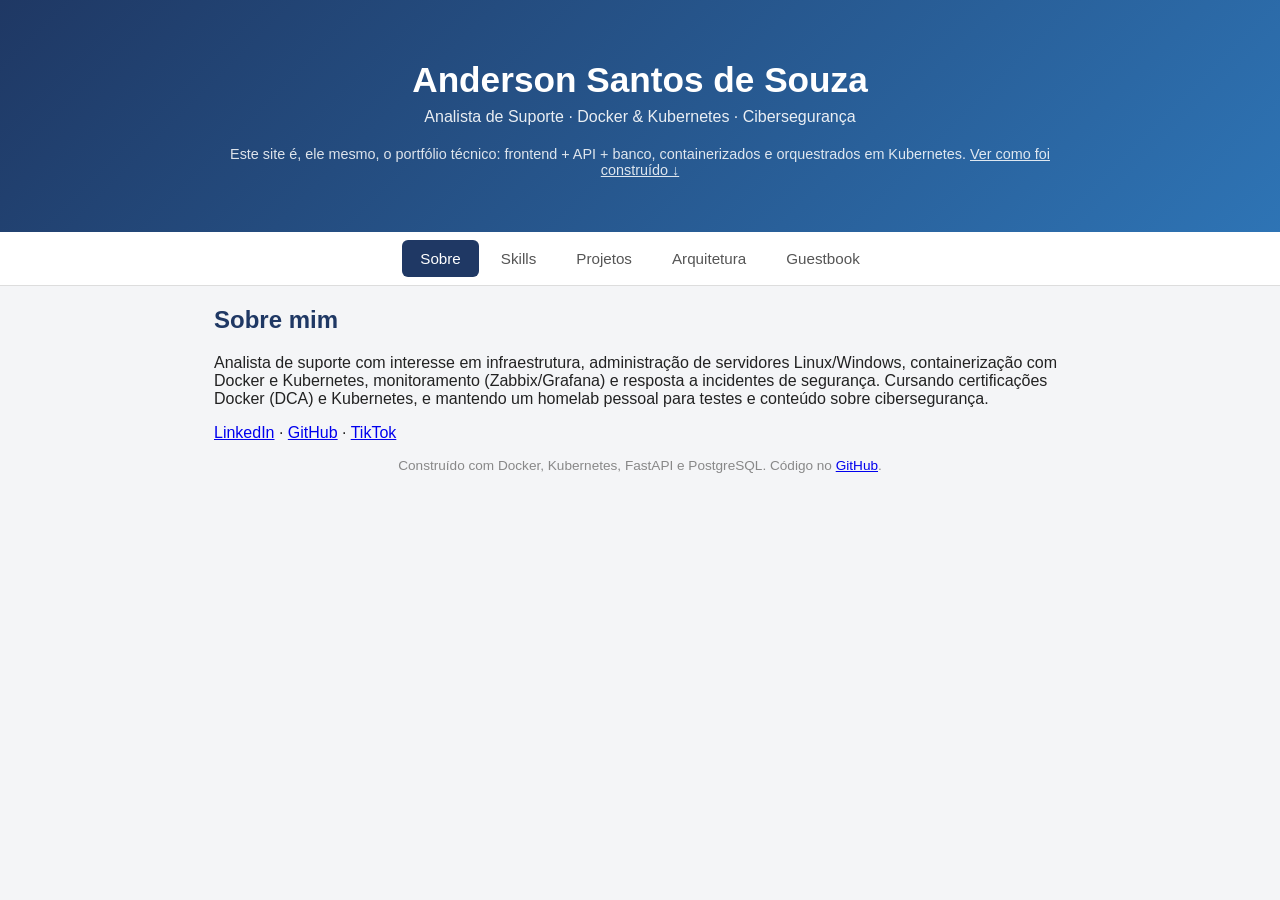
==== frontend/src/index.html @ 82c3fc14 "Reconstrucao completa: portfolio com Docker e Kubernetes" ====
<!DOCTYPE html>
<html lang="pt-br">
<head>
<meta charset="UTF-8">
<meta name="viewport" content="width=device-width, initial-scale=1.0">
<title>Anderson Santos de Souza — Analista de Suporte</title>
<link rel="stylesheet" href="style.css">
</head>
<body>

<header class="hero">
    <div class="container">
        <h1>Anderson Santos de Souza</h1>
        <p class="subtitle">Analista de Suporte · Docker & Kubernetes · Cibersegurança</p>
        <p class="hero-note">
            Este site é, ele mesmo, o portfólio técnico: frontend + API + banco,
            containerizados e orquestrados em Kubernetes.
            <a href="#arquitetura">Ver como foi construído ↓</a>
        </p>
    </div>
</header>

<nav class="tabs">
    <button class="tab-btn active" data-tab="sobre">Sobre</button>
    <button class="tab-btn" data-tab="skills">Skills</button>
    <button class="tab-btn" data-tab="projetos">Projetos</button>
    <button class="tab-btn" data-tab="arquitetura">Arquitetura</button>
    <button class="tab-btn" data-tab="guestbook">Guestbook</button>
</nav>

<main class="container">

    <section id="sobre" class="tab-content active">
        <h2>Sobre mim</h2>
        <p>
            <!-- TODO: ajustar com seu texto real -->
            Analista de suporte com interesse em infraestrutura, administração de servidores
            Linux/Windows, containerização com Docker e Kubernetes, monitoramento (Zabbix/Grafana) e resposta
            a incidentes de segurança. Cursando certificações Docker (DCA) e Kubernetes,
            e mantendo um homelab pessoal para testes e conteúdo sobre cibersegurança.
        </p>
        <p>
            <!-- TODO: adicionar links reais -->
            <a href="#" target="_blank">LinkedIn</a> ·
            <a href="#" target="_blank">GitHub</a> ·
            <a href="#" target="_blank">TikTok</a>
        </p>
    </section>

    <section id="skills" class="tab-content">
        <h2>Skills</h2>
        <div id="skills-list" class="grid">Carregando...</div>
    </section>

    <section id="projetos" class="tab-content">
        <h2>Projetos</h2>
        <div id="projects-list" class="grid">Carregando...</div>
    </section>

    <section id="arquitetura" class="tab-content">
        <h2>Como este site foi construído</h2>
        <p>A resposta abaixo vem ao vivo do endpoint <code>/api/architecture</code> da própria API deste site.</p>
        <div id="architecture-content">Carregando...</div>
    </section>

    <section id="guestbook" class="tab-content">
        <h2>Guestbook</h2>
        <form id="guestbook-form">
            <input type="text" id="gb-nome" placeholder="Seu nome" required maxlength="80">
            <textarea id="gb-mensagem" placeholder="Deixe uma mensagem" required maxlength="500" rows="3"></textarea>
            <button type="submit">Enviar</button>
        </form>
        <div id="guestbook-list"></div>
    </section>

</main>

<footer class="container">
    <p>Construído com Docker, Kubernetes, FastAPI e PostgreSQL. Código no <a href="#" target="_blank">GitHub</a>.</p>
</footer>

<script src="script.js"></script>
</body>
</html>
---- frontend/src/style.css ----
:root {
    --primary: #1F3864;
    --accent: #2E74B5;
    --bg: #f4f5f7;
    --ok: #2E7D32;
}
* { box-sizing: border-box; }
body {
    font-family: -apple-system, "Segoe UI", Arial, sans-serif;
    margin: 0;
    background: var(--bg);
    color: #222;
}
.container { max-width: 900px; margin: 0 auto; padding: 0 24px; }

.hero {
    background: linear-gradient(135deg, var(--primary), var(--accent));
    color: #fff;
    padding: 60px 0 40px;
    text-align: center;
}
.hero h1 { margin: 0 0 8px; font-size: 2.2rem; }
.hero .subtitle { margin: 0 0 20px; opacity: 0.9; }
.hero-note { font-size: 0.9rem; opacity: 0.85; }
.hero-note a { color: #fff; text-decoration: underline; }

.tabs {
    display: flex;
    justify-content: center;
    gap: 4px;
    background: #fff;
    border-bottom: 1px solid #ddd;
    padding: 8px;
    flex-wrap: wrap;
}
.tab-btn {
    background: none;
    border: none;
    padding: 10px 18px;
    cursor: pointer;
    font-size: 0.95rem;
    border-radius: 6px;
    color: #555;
}
.tab-btn:hover { background: #f0f2f5; }
.tab-btn.active { background: var(--primary); color: #fff; }

main { padding: 32px 24px 60px; }
.tab-content { display: none; }
.tab-content.active { display: block; }

h2 { color: var(--primary); }

.grid {
    display: grid;
    grid-template-columns: repeat(auto-fill, minmax(220px, 1fr));
    gap: 16px;
    margin-top: 16px;
}
.card {
    background: #fff;
    border-radius: 8px;
    padding: 16px;
    box-shadow: 0 1px 3px rgba(0,0,0,0.1);
}
.card h3 { margin: 0 0 6px; font-size: 1rem; color: var(--primary); }
.card p { margin: 0; font-size: 0.85rem; color: #666; }
.skill-bar {
    background: #eee;
    border-radius: 4px;
    height: 8px;
    margin-top: 8px;
    overflow: hidden;
}
.skill-bar-fill { background: var(--accent); height: 100%; }

pre {
    background: #1e1e1e;
    color: #d4d4d4;
    padding: 16px;
    border-radius: 8px;
    overflow-x: auto;
    font-size: 0.85rem;
}

#guestbook-form {
    display: flex;
    flex-direction: column;
    gap: 10px;
    max-width: 420px;
    margin-bottom: 24px;
}
#guestbook-form input, #guestbook-form textarea {
    padding: 10px;
    border: 1px solid #ccc;
    border-radius: 6px;
    font-family: inherit;
}
#guestbook-form button {
    background: var(--primary);
    color: #fff;
    border: none;
    padding: 10px;
    border-radius: 6px;
    cursor: pointer;
}
.gb-entry {
    background: #fff;
    border-radius: 8px;
    padding: 12px 16px;
    margin-bottom: 8px;
    box-shadow: 0 1px 3px rgba(0,0,0,0.08);
}
.gb-entry strong { color: var(--primary); }
.gb-entry small { color: #999; }

footer {
    text-align: center;
    padding: 24px;
    color: #888;
    font-size: 0.85rem;
}
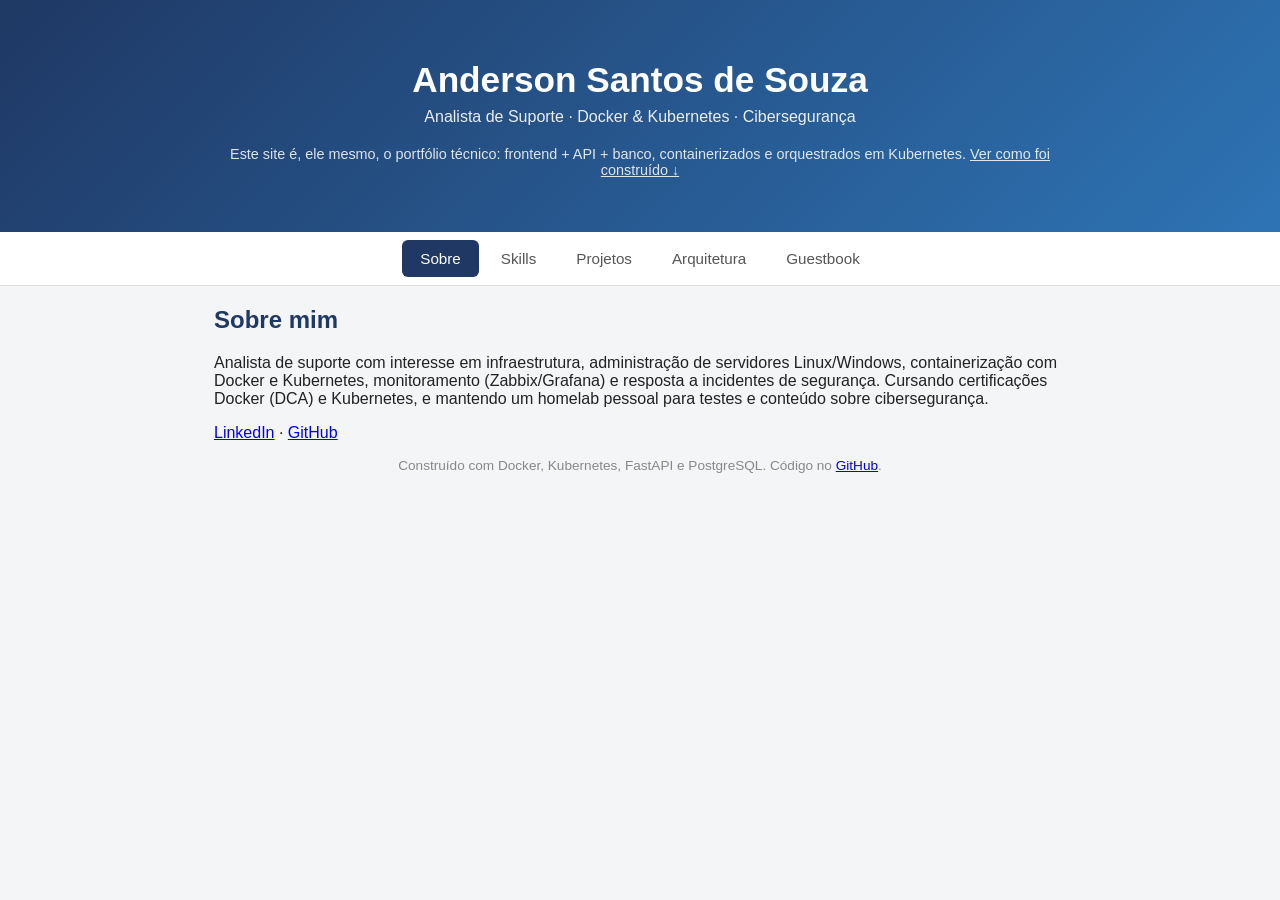
==== commit b376d2b8: "Atualiza links reais de LinkedIn e GitHub, remove TikTok" ====
--- a/frontend/src/index.html
+++ b/frontend/src/index.html
@@ -41,9 +41,8 @@
         </p>
         <p>
             <!-- TODO: adicionar links reais -->
-            <a href="#" target="_blank">LinkedIn</a> ·
-            <a href="#" target="_blank">GitHub</a> ·
-            <a href="#" target="_blank">TikTok</a>
+            <a href="https://www.linkedin.com/in/andersouza-ti/" target="_blank">LinkedIn</a> ·
+            <a href="https://github.com/anderson-souza-tech/portfolio" target="_blank">GitHub</a>
         </p>
     </section>
 
@@ -76,7 +75,7 @@
 </main>
 
 <footer class="container">
-    <p>Construído com Docker, Kubernetes, FastAPI e PostgreSQL. Código no <a href="#" target="_blank">GitHub</a>.</p>
+    <p>Construído com Docker, Kubernetes, FastAPI e PostgreSQL. Código no <a href="https://github.com/anderson-souza-tech/portfolio" target="_blank">GitHub</a>.</p>
 </footer>
 
 <script src="script.js"></script>
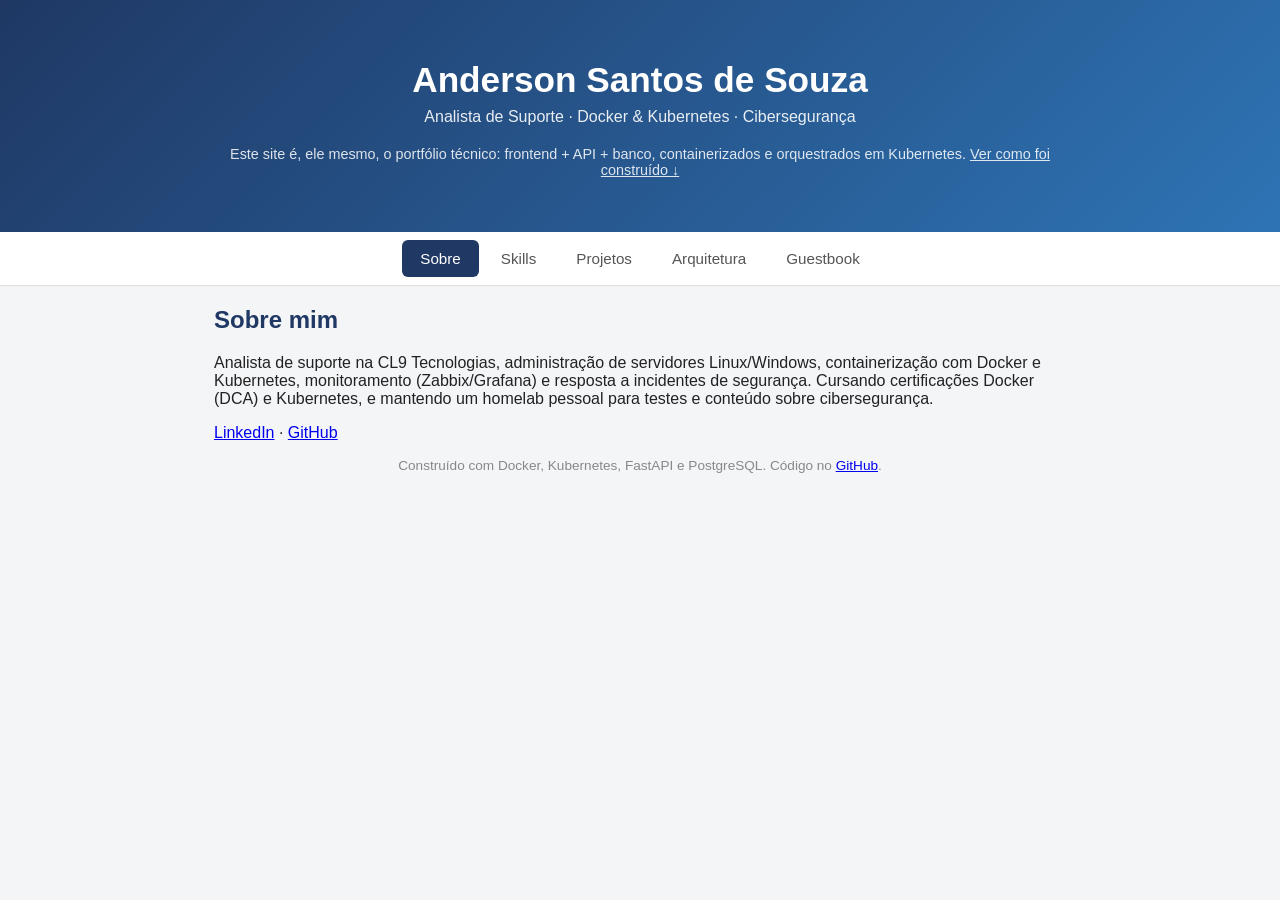
==== commit 24c835f4: "Atualiza texto da seção Sobre com informações finais" ====
--- a/frontend/src/index.html
+++ b/frontend/src/index.html
@@ -3,7 +3,7 @@
 <head>
 <meta charset="UTF-8">
 <meta name="viewport" content="width=device-width, initial-scale=1.0">
-<title>Anderson Santos de Souza — Analista de Suporte</title>
+<title>Anderson Santos de Souza - Analista de Suporte</title>
 <link rel="stylesheet" href="style.css">
 </head>
 <body>
@@ -34,7 +34,7 @@
         <h2>Sobre mim</h2>
         <p>
             <!-- TODO: ajustar com seu texto real -->
-            Analista de suporte com interesse em infraestrutura, administração de servidores
+            Analista de suporte na CL9 Tecnologias, administração de servidores
             Linux/Windows, containerização com Docker e Kubernetes, monitoramento (Zabbix/Grafana) e resposta
             a incidentes de segurança. Cursando certificações Docker (DCA) e Kubernetes,
             e mantendo um homelab pessoal para testes e conteúdo sobre cibersegurança.
